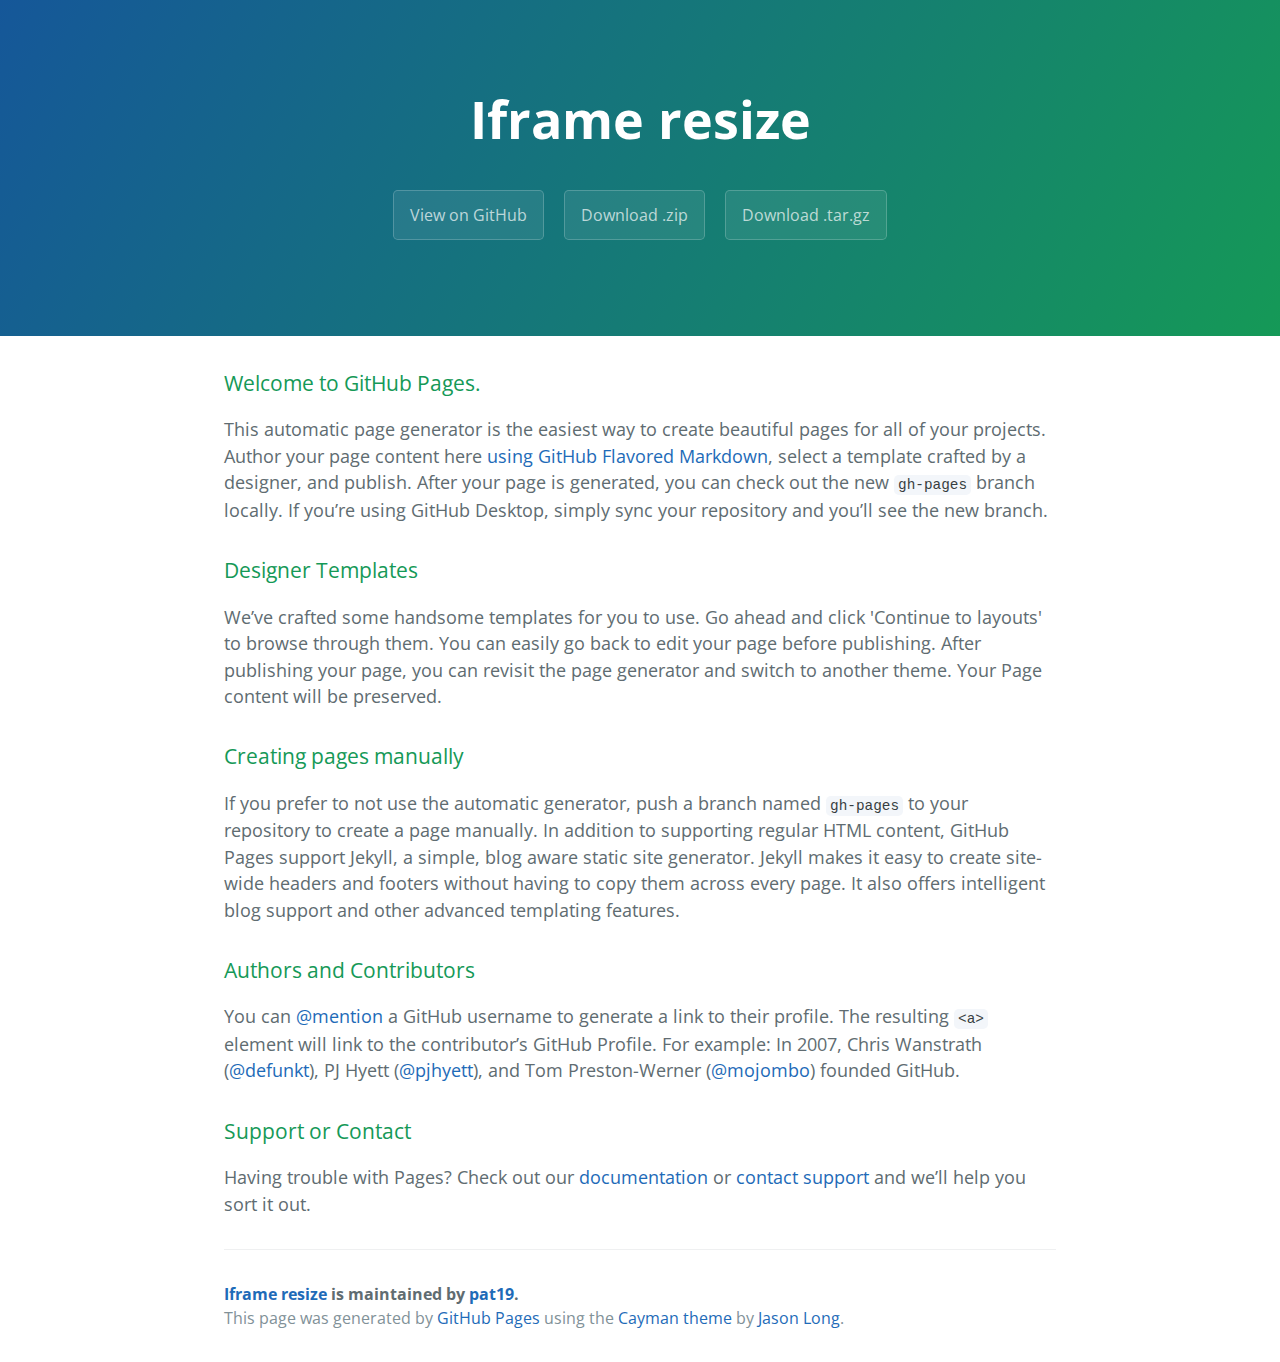
==== index.html @ 4e46c811 "Create gh-pages branch via GitHub" ====
<!DOCTYPE html>
<html lang="en-us">
  <head>
    <meta charset="UTF-8">
    <title>Iframe resize by pat19</title>
    <meta name="viewport" content="width=device-width, initial-scale=1">
    <link rel="stylesheet" type="text/css" href="stylesheets/normalize.css" media="screen">
    <link href='https://fonts.googleapis.com/css?family=Open+Sans:400,700' rel='stylesheet' type='text/css'>
    <link rel="stylesheet" type="text/css" href="stylesheets/stylesheet.css" media="screen">
    <link rel="stylesheet" type="text/css" href="stylesheets/github-light.css" media="screen">
  </head>
  <body>
    <section class="page-header">
      <h1 class="project-name">Iframe resize</h1>
      <h2 class="project-tagline"></h2>
      <a href="https://github.com/pat19/iframe_resize" class="btn">View on GitHub</a>
      <a href="https://github.com/pat19/iframe_resize/zipball/master" class="btn">Download .zip</a>
      <a href="https://github.com/pat19/iframe_resize/tarball/master" class="btn">Download .tar.gz</a>
    </section>

    <section class="main-content">
      <h3>
<a id="welcome-to-github-pages" class="anchor" href="#welcome-to-github-pages" aria-hidden="true"><span aria-hidden="true" class="octicon octicon-link"></span></a>Welcome to GitHub Pages.</h3>

<p>This automatic page generator is the easiest way to create beautiful pages for all of your projects. Author your page content here <a href="https://guides.github.com/features/mastering-markdown/">using GitHub Flavored Markdown</a>, select a template crafted by a designer, and publish. After your page is generated, you can check out the new <code>gh-pages</code> branch locally. If you’re using GitHub Desktop, simply sync your repository and you’ll see the new branch.</p>

<h3>
<a id="designer-templates" class="anchor" href="#designer-templates" aria-hidden="true"><span aria-hidden="true" class="octicon octicon-link"></span></a>Designer Templates</h3>

<p>We’ve crafted some handsome templates for you to use. Go ahead and click 'Continue to layouts' to browse through them. You can easily go back to edit your page before publishing. After publishing your page, you can revisit the page generator and switch to another theme. Your Page content will be preserved.</p>

<h3>
<a id="creating-pages-manually" class="anchor" href="#creating-pages-manually" aria-hidden="true"><span aria-hidden="true" class="octicon octicon-link"></span></a>Creating pages manually</h3>

<p>If you prefer to not use the automatic generator, push a branch named <code>gh-pages</code> to your repository to create a page manually. In addition to supporting regular HTML content, GitHub Pages support Jekyll, a simple, blog aware static site generator. Jekyll makes it easy to create site-wide headers and footers without having to copy them across every page. It also offers intelligent blog support and other advanced templating features.</p>

<h3>
<a id="authors-and-contributors" class="anchor" href="#authors-and-contributors" aria-hidden="true"><span aria-hidden="true" class="octicon octicon-link"></span></a>Authors and Contributors</h3>

<p>You can <a href="https://help.github.com/articles/basic-writing-and-formatting-syntax/#mentioning-users-and-teams" class="user-mention">@mention</a> a GitHub username to generate a link to their profile. The resulting <code>&lt;a&gt;</code> element will link to the contributor’s GitHub Profile. For example: In 2007, Chris Wanstrath (<a href="https://github.com/defunkt" class="user-mention">@defunkt</a>), PJ Hyett (<a href="https://github.com/pjhyett" class="user-mention">@pjhyett</a>), and Tom Preston-Werner (<a href="https://github.com/mojombo" class="user-mention">@mojombo</a>) founded GitHub.</p>

<h3>
<a id="support-or-contact" class="anchor" href="#support-or-contact" aria-hidden="true"><span aria-hidden="true" class="octicon octicon-link"></span></a>Support or Contact</h3>

<p>Having trouble with Pages? Check out our <a href="https://help.github.com/pages">documentation</a> or <a href="https://github.com/contact">contact support</a> and we’ll help you sort it out.</p>

      <footer class="site-footer">
        <span class="site-footer-owner"><a href="https://github.com/pat19/iframe_resize">Iframe resize</a> is maintained by <a href="https://github.com/pat19">pat19</a>.</span>

        <span class="site-footer-credits">This page was generated by <a href="https://pages.github.com">GitHub Pages</a> using the <a href="https://github.com/jasonlong/cayman-theme">Cayman theme</a> by <a href="https://twitter.com/jasonlong">Jason Long</a>.</span>
      </footer>

    </section>

  
  </body>
</html>
---- stylesheets/stylesheet.css ----
* {
  box-sizing: border-box; }

body {
  padding: 0;
  margin: 0;
  font-family: "Open Sans", "Helvetica Neue", Helvetica, Arial, sans-serif;
  font-size: 16px;
  line-height: 1.5;
  color: #606c71; }

a {
  color: #1e6bb8;
  text-decoration: none; }
  a:hover {
    text-decoration: underline; }

.btn {
  display: inline-block;
  margin-bottom: 1rem;
  color: rgba(255, 255, 255, 0.7);
  background-color: rgba(255, 255, 255, 0.08);
  border-color: rgba(255, 255, 255, 0.2);
  border-style: solid;
  border-width: 1px;
  border-radius: 0.3rem;
  transition: color 0.2s, background-color 0.2s, border-color 0.2s; }
  .btn + .btn {
    margin-left: 1rem; }

.btn:hover {
  color: rgba(255, 255, 255, 0.8);
  text-decoration: none;
  background-color: rgba(255, 255, 255, 0.2);
  border-color: rgba(255, 255, 255, 0.3); }

@media screen and (min-width: 64em) {
  .btn {
    padding: 0.75rem 1rem; } }

@media screen and (min-width: 42em) and (max-width: 64em) {
  .btn {
    padding: 0.6rem 0.9rem;
    font-size: 0.9rem; } }

@media screen and (max-width: 42em) {
  .btn {
    display: block;
    width: 100%;
    padding: 0.75rem;
    font-size: 0.9rem; }
    .btn + .btn {
      margin-top: 1rem;
      margin-left: 0; } }

.page-header {
  color: #fff;
  text-align: center;
  background-color: #159957;
  background-image: linear-gradient(120deg, #155799, #159957); }

@media screen and (min-width: 64em) {
  .page-header {
    padding: 5rem 6rem; } }

@media screen and (min-width: 42em) and (max-width: 64em) {
  .page-header {
    padding: 3rem 4rem; } }

@media screen and (max-width: 42em) {
  .page-header {
    padding: 2rem 1rem; } }

.project-name {
  margin-top: 0;
  margin-bottom: 0.1rem; }

@media screen and (min-width: 64em) {
  .project-name {
    font-size: 3.25rem; } }

@media screen and (min-width: 42em) and (max-width: 64em) {
  .project-name {
    font-size: 2.25rem; } }

@media screen and (max-width: 42em) {
  .project-name {
    font-size: 1.75rem; } }

.project-tagline {
  margin-bottom: 2rem;
  font-weight: normal;
  opacity: 0.7; }

@media screen and (min-width: 64em) {
  .project-tagline {
    font-size: 1.25rem; } }

@media screen and (min-width: 42em) and (max-width: 64em) {
  .project-tagline {
    font-size: 1.15rem; } }

@media screen and (max-width: 42em) {
  .project-tagline {
    font-size: 1rem; } }

.main-content :first-child {
  margin-top: 0; }
.main-content img {
  max-width: 100%; }
.main-content h1, .main-content h2, .main-content h3, .main-content h4, .main-content h5, .main-content h6 {
  margin-top: 2rem;
  margin-bottom: 1rem;
  font-weight: normal;
  color: #159957; }
.main-content p {
  margin-bottom: 1em; }
.main-content code {
  padding: 2px 4px;
  font-family: Consolas, "Liberation Mono", Menlo, Courier, monospace;
  font-size: 0.9rem;
  color: #383e41;
  background-color: #f3f6fa;
  border-radius: 0.3rem; }
.main-content pre {
  padding: 0.8rem;
  margin-top: 0;
  margin-bottom: 1rem;
  font: 1rem Consolas, "Liberation Mono", Menlo, Courier, monospace;
  color: #567482;
  word-wrap: normal;
  background-color: #f3f6fa;
  border: solid 1px #dce6f0;
  border-radius: 0.3rem; }
  .main-content pre > code {
    padding: 0;
    margin: 0;
    font-size: 0.9rem;
    color: #567482;
    word-break: normal;
    white-space: pre;
    background: transparent;
    border: 0; }
.main-content .highlight {
  margin-bottom: 1rem; }
  .main-content .highlight pre {
    margin-bottom: 0;
    word-break: normal; }
.main-content .highlight pre, .main-content pre {
  padding: 0.8rem;
  overflow: auto;
  font-size: 0.9rem;
  line-height: 1.45;
  border-radius: 0.3rem; }
.main-content pre code, .main-content pre tt {
  display: inline;
  max-width: initial;
  padding: 0;
  margin: 0;
  overflow: initial;
  line-height: inherit;
  word-wrap: normal;
  background-color: transparent;
  border: 0; }
  .main-content pre code:before, .main-content pre code:after, .main-content pre tt:before, .main-content pre tt:after {
    content: normal; }
.main-content ul, .main-content ol {
  margin-top: 0; }
.main-content blockquote {
  padding: 0 1rem;
  margin-left: 0;
  color: #819198;
  border-left: 0.3rem solid #dce6f0; }
  .main-content blockquote > :first-child {
    margin-top: 0; }
  .main-content blockquote > :last-child {
    margin-bottom: 0; }
.main-content table {
  display: block;
  width: 100%;
  overflow: auto;
  word-break: normal;
  word-break: keep-all; }
  .main-content table th {
    font-weight: bold; }
  .main-content table th, .main-content table td {
    padding: 0.5rem 1rem;
    border: 1px solid #e9ebec; }
.main-content dl {
  padding: 0; }
  .main-content dl dt {
    padding: 0;
    margin-top: 1rem;
    font-size: 1rem;
    font-weight: bold; }
  .main-content dl dd {
    padding: 0;
    margin-bottom: 1rem; }
.main-content hr {
  height: 2px;
  padding: 0;
  margin: 1rem 0;
  background-color: #eff0f1;
  border: 0; }

@media screen and (min-width: 64em) {
  .main-content {
    max-width: 64rem;
    padding: 2rem 6rem;
    margin: 0 auto;
    font-size: 1.1rem; } }

@media screen and (min-width: 42em) and (max-width: 64em) {
  .main-content {
    padding: 2rem 4rem;
    font-size: 1.1rem; } }

@media screen and (max-width: 42em) {
  .main-content {
    padding: 2rem 1rem;
    font-size: 1rem; } }

.site-footer {
  padding-top: 2rem;
  margin-top: 2rem;
  border-top: solid 1px #eff0f1; }

.site-footer-owner {
  display: block;
  font-weight: bold; }

.site-footer-credits {
  color: #819198; }

@media screen and (min-width: 64em) {
  .site-footer {
    font-size: 1rem; } }

@media screen and (min-width: 42em) and (max-width: 64em) {
  .site-footer {
    font-size: 1rem; } }

@media screen and (max-width: 42em) {
  .site-footer {
    font-size: 0.9rem; } }
---- stylesheets/github-light.css ----
/*
The MIT License (MIT)

Copyright (c) 2016 GitHub, Inc.

Permission is hereby granted, free of charge, to any person obtaining a copy
of this software and associated documentation files (the "Software"), to deal
in the Software without restriction, including without limitation the rights
to use, copy, modify, merge, publish, distribute, sublicense, and/or sell
copies of the Software, and to permit persons to whom the Software is
furnished to do so, subject to the following conditions:

The above copyright notice and this permission notice shall be included in all
copies or substantial portions of the Software.

THE SOFTWARE IS PROVIDED "AS IS", WITHOUT WARRANTY OF ANY KIND, EXPRESS OR
IMPLIED, INCLUDING BUT NOT LIMITED TO THE WARRANTIES OF MERCHANTABILITY,
FITNESS FOR A PARTICULAR PURPOSE AND NONINFRINGEMENT. IN NO EVENT SHALL THE
AUTHORS OR COPYRIGHT HOLDERS BE LIABLE FOR ANY CLAIM, DAMAGES OR OTHER
LIABILITY, WHETHER IN AN ACTION OF CONTRACT, TORT OR OTHERWISE, ARISING FROM,
OUT OF OR IN CONNECTION WITH THE SOFTWARE OR THE USE OR OTHER DEALINGS IN THE
SOFTWARE.

*/

.pl-c /* comment */ {
  color: #969896;
}

.pl-c1 /* constant, variable.other.constant, support, meta.property-name, support.constant, support.variable, meta.module-reference, markup.raw, meta.diff.header */,
.pl-s .pl-v /* string variable */ {
  color: #0086b3;
}

.pl-e /* entity */,
.pl-en /* entity.name */ {
  color: #795da3;
}

.pl-smi /* variable.parameter.function, storage.modifier.package, storage.modifier.import, storage.type.java, variable.other */,
.pl-s .pl-s1 /* string source */ {
  color: #333;
}

.pl-ent /* entity.name.tag */ {
  color: #63a35c;
}

.pl-k /* keyword, storage, storage.type */ {
  color: #a71d5d;
}

.pl-s /* string */,
.pl-pds /* punctuation.definition.string, string.regexp.character-class */,
.pl-s .pl-pse .pl-s1 /* string punctuation.section.embedded source */,
.pl-sr /* string.regexp */,
.pl-sr .pl-cce /* string.regexp constant.character.escape */,
.pl-sr .pl-sre /* string.regexp source.ruby.embedded */,
.pl-sr .pl-sra /* string.regexp string.regexp.arbitrary-repitition */ {
  color: #183691;
}

.pl-v /* variable */ {
  color: #ed6a43;
}

.pl-id /* invalid.deprecated */ {
  color: #b52a1d;
}

.pl-ii /* invalid.illegal */ {
  color: #f8f8f8;
  background-color: #b52a1d;
}

.pl-sr .pl-cce /* string.regexp constant.character.escape */ {
  font-weight: bold;
  color: #63a35c;
}

.pl-ml /* markup.list */ {
  color: #693a17;
}

.pl-mh /* markup.heading */,
.pl-mh .pl-en /* markup.heading entity.name */,
.pl-ms /* meta.separator */ {
  font-weight: bold;
  color: #1d3e81;
}

.pl-mq /* markup.quote */ {
  color: #008080;
}

.pl-mi /* markup.italic */ {
  font-style: italic;
  color: #333;
}

.pl-mb /* markup.bold */ {
  font-weight: bold;
  color: #333;
}

.pl-md /* markup.deleted, meta.diff.header.from-file */ {
  color: #bd2c00;
  background-color: #ffecec;
}

.pl-mi1 /* markup.inserted, meta.diff.header.to-file */ {
  color: #55a532;
  background-color: #eaffea;
}

.pl-mdr /* meta.diff.range */ {
  font-weight: bold;
  color: #795da3;
}

.pl-mo /* meta.output */ {
  color: #1d3e81;
}
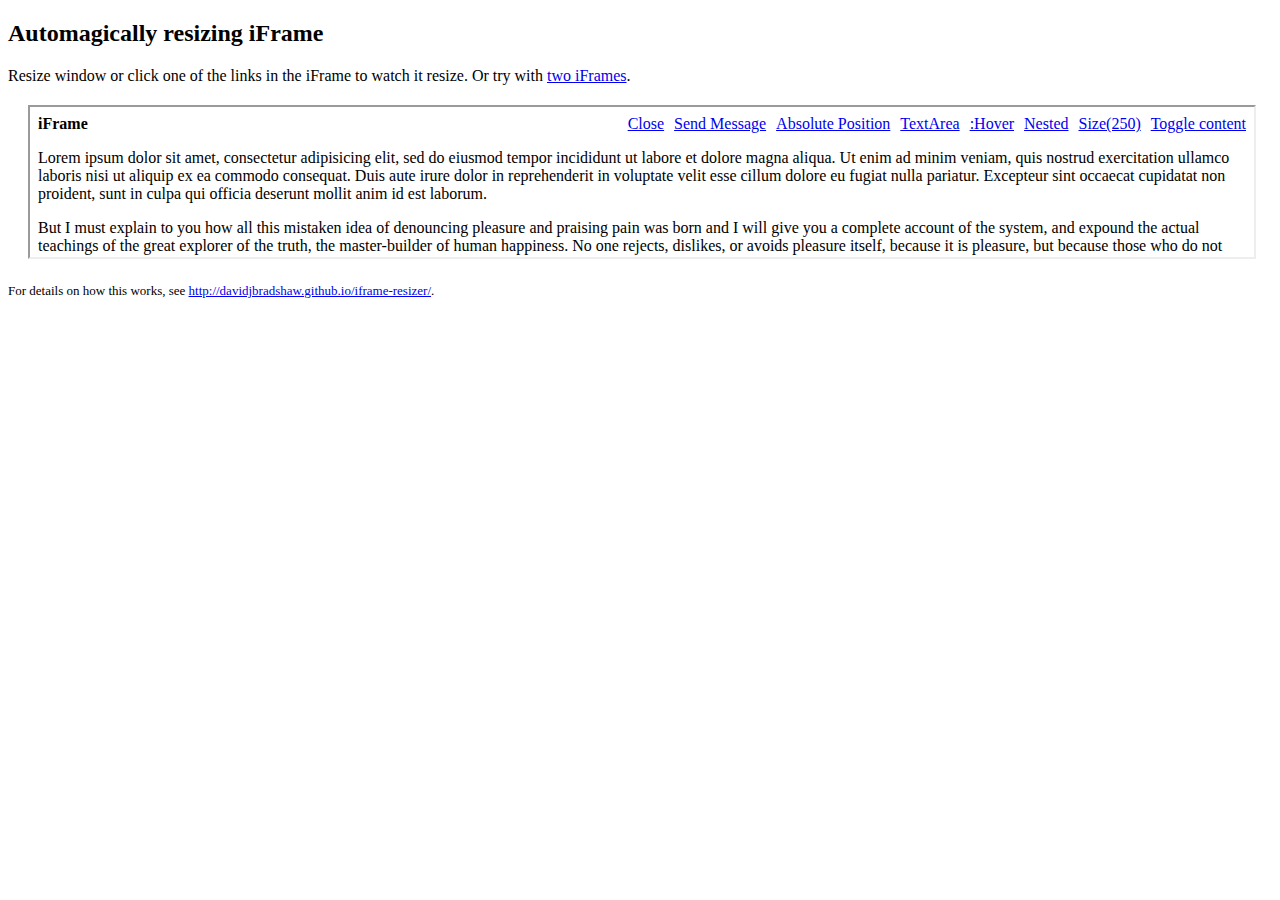
==== commit 79fbdd4e: "222" ====
--- a/index.html
+++ b/index.html
@@ -1,57 +1,70 @@
 <!DOCTYPE html>
-<html lang="en-us">
-  <head>
-    <meta charset="UTF-8">
-    <title>Iframe resize by pat19</title>
-    <meta name="viewport" content="width=device-width, initial-scale=1">
-    <link rel="stylesheet" type="text/css" href="stylesheets/normalize.css" media="screen">
-    <link href='https://fonts.googleapis.com/css?family=Open+Sans:400,700' rel='stylesheet' type='text/css'>
-    <link rel="stylesheet" type="text/css" href="stylesheets/stylesheet.css" media="screen">
-    <link rel="stylesheet" type="text/css" href="stylesheets/github-light.css" media="screen">
-  </head>
-  <body>
-    <section class="page-header">
-      <h1 class="project-name">Iframe resize</h1>
-      <h2 class="project-tagline"></h2>
-      <a href="https://github.com/pat19/iframe_resize" class="btn">View on GitHub</a>
-      <a href="https://github.com/pat19/iframe_resize/zipball/master" class="btn">Download .zip</a>
-      <a href="https://github.com/pat19/iframe_resize/tarball/master" class="btn">Download .tar.gz</a>
-    </section>
+<html>
+	<head>
+		<meta charset="utf-8">
+		<title>iFrame message passing test</title>
+		<meta name="description" content="iFrame message passing test">
+		<meta name="viewport" content="width=device-width">
+		<meta http-equiv="X-UA-Compatible" content="IE=edge">
+	</head>
+	<body>
+		<h2>Automagically resizing iFrame</h2>
+		<p>Resize window or click one of the links in the iFrame to watch it resize. Or try with <a name="anchorParentTest" href="two.html">two iFrames</a>.</p>
+		<div style="margin:20px;">
+			<iframe src="frame.content.html" width="100%" scrolling="no"></iframe>
+		</div>
+		<p id="callback">
+		</p>
+		<div style="margin: 8px 0;font-size:13px;">
+			For details on how this works, see
+			<a href="http://davidjbradshaw.github.io/iframe-resizer/">http://davidjbradshaw.github.io/iframe-resizer/</a>.
+		</div>
 
-    <section class="main-content">
-      <h3>
-<a id="welcome-to-github-pages" class="anchor" href="#welcome-to-github-pages" aria-hidden="true"><span aria-hidden="true" class="octicon octicon-link"></span></a>Welcome to GitHub Pages.</h3>
+		<!-- MDN PolyFils for IE8 (This is not normally needed if you use the jQuery version) -->
+		<!--[if lte IE 8]>
+			<script type="text/javascript" src="../js/ie8.polyfils.min.js"></script>
+		<![endif]-->
 
-<p>This automatic page generator is the easiest way to create beautiful pages for all of your projects. Author your page content here <a href="https://guides.github.com/features/mastering-markdown/">using GitHub Flavored Markdown</a>, select a template crafted by a designer, and publish. After your page is generated, you can check out the new <code>gh-pages</code> branch locally. If you’re using GitHub Desktop, simply sync your repository and you’ll see the new branch.</p>
+		<script src="http://ajax.googleapis.com/ajax/libs/jquery/1.11.0/jquery.min.js"></script>
+		<script type="text/javascript" src="../js/iframeResizer.min.js"></script>
+		<script type="text/javascript">
 
-<h3>
-<a id="designer-templates" class="anchor" href="#designer-templates" aria-hidden="true"><span aria-hidden="true" class="octicon octicon-link"></span></a>Designer Templates</h3>
+			/*
+			 * If you do not understand what the code below does, then please just use the
+			 * following call in your own code.
+			 *
+			 *   iFrameResize({log:true});
+			 *
+			 * Once you have it working, set the log option to false.
+			 */
 
-<p>We’ve crafted some handsome templates for you to use. Go ahead and click 'Continue to layouts' to browse through them. You can easily go back to edit your page before publishing. After publishing your page, you can revisit the page generator and switch to another theme. Your Page content will be preserved.</p>
+			iFrameResize({
+				log                     : true,                  // Enable console logging
+				inPageLinks             : true,
+				resizedCallback         : function(messageData){ // Callback fn when resize is received
+					$('p#callback').html(
+						'<b>Frame ID:</b> '    + messageData.iframe.id +
+						' <b>Height:</b> '     + messageData.height +
+						' <b>Width:</b> '      + messageData.width +
+						' <b>Event type:</b> ' + messageData.type
+					);
+				},
+				messageCallback         : function(messageData){ // Callback fn when message is received
+					$('p#callback').html(
+						'<b>Frame ID:</b> '    + messageData.iframe.id +
+						' <b>Message:</b> '    + messageData.message
+					);
+					alert(messageData.message);
+					document.getElementsByTagName('iframe')[0].iFrameResizer.sendMessage('Hello back from parent page');
+				},
+				closedCallback         : function(id){ // Callback fn when iFrame is closed
+					$('p#callback').html(
+						'<b>IFrame (</b>'    + id +
+						'<b>) removed from page.</b>'
+					);
+				}
+			});
 
-<h3>
-<a id="creating-pages-manually" class="anchor" href="#creating-pages-manually" aria-hidden="true"><span aria-hidden="true" class="octicon octicon-link"></span></a>Creating pages manually</h3>
-
-<p>If you prefer to not use the automatic generator, push a branch named <code>gh-pages</code> to your repository to create a page manually. In addition to supporting regular HTML content, GitHub Pages support Jekyll, a simple, blog aware static site generator. Jekyll makes it easy to create site-wide headers and footers without having to copy them across every page. It also offers intelligent blog support and other advanced templating features.</p>
-
-<h3>
-<a id="authors-and-contributors" class="anchor" href="#authors-and-contributors" aria-hidden="true"><span aria-hidden="true" class="octicon octicon-link"></span></a>Authors and Contributors</h3>
-
-<p>You can <a href="https://help.github.com/articles/basic-writing-and-formatting-syntax/#mentioning-users-and-teams" class="user-mention">@mention</a> a GitHub username to generate a link to their profile. The resulting <code>&lt;a&gt;</code> element will link to the contributor’s GitHub Profile. For example: In 2007, Chris Wanstrath (<a href="https://github.com/defunkt" class="user-mention">@defunkt</a>), PJ Hyett (<a href="https://github.com/pjhyett" class="user-mention">@pjhyett</a>), and Tom Preston-Werner (<a href="https://github.com/mojombo" class="user-mention">@mojombo</a>) founded GitHub.</p>
-
-<h3>
-<a id="support-or-contact" class="anchor" href="#support-or-contact" aria-hidden="true"><span aria-hidden="true" class="octicon octicon-link"></span></a>Support or Contact</h3>
-
-<p>Having trouble with Pages? Check out our <a href="https://help.github.com/pages">documentation</a> or <a href="https://github.com/contact">contact support</a> and we’ll help you sort it out.</p>
-
-      <footer class="site-footer">
-        <span class="site-footer-owner"><a href="https://github.com/pat19/iframe_resize">Iframe resize</a> is maintained by <a href="https://github.com/pat19">pat19</a>.</span>
-
-        <span class="site-footer-credits">This page was generated by <a href="https://pages.github.com">GitHub Pages</a> using the <a href="https://github.com/jasonlong/cayman-theme">Cayman theme</a> by <a href="https://twitter.com/jasonlong">Jason Long</a>.</span>
-      </footer>
-
-    </section>
-
-  
-  </body>
-</html>
+		</script>
+	</body>
+</html>